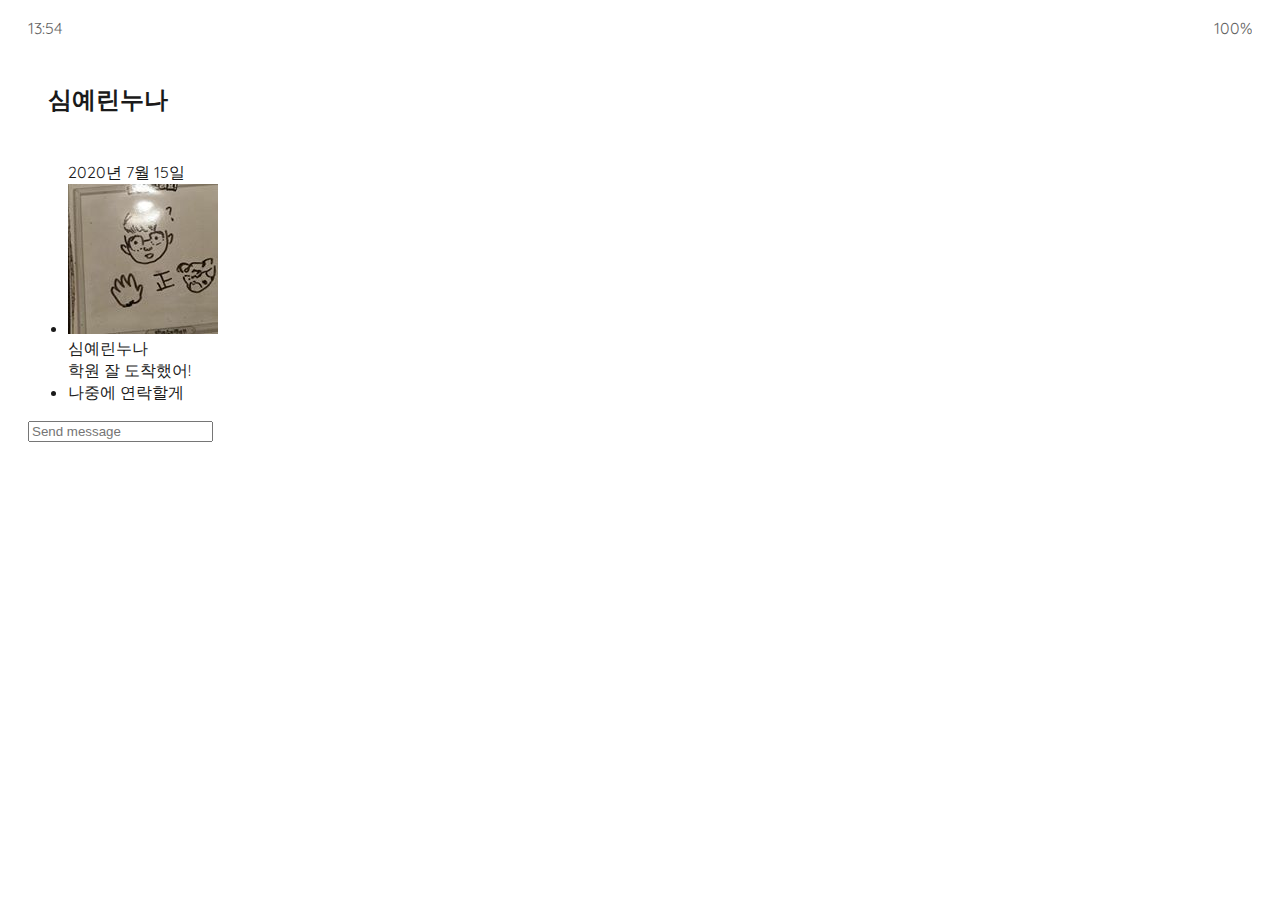
==== chat.html @ f07aab2f "html 오타 수정 css 파일 추가" ====
<!DOCTYPE html>
<html lang="en">
	<head>
		<meta charset="UTF-8" />
		<meta name="viewport" content="width=device-width, initial-scale=1.0" />
		<meta http-equiv="X-UA-Compatible" content="ie=edge" />
		<link
			rel="stylesheet"
			href="https://use.fontawesome.com/releases/v5.13.1/css/all.css"
			integrity="sha384-xxzQGERXS00kBmZW/6qxqJPyxW3UR0BPsL4c8ILaIWXva5kFi7TxkIIaMiKtqV1Q"
			crossorigin="anonymous"
		/>
		<link rel="stylesheet" href="css/styles.css" />
		<title>Chat | Kakao CLone</title>
	</head>
	<body>
		<div class="status-bar">
			<div class="status-bar__column">
				<span class="status-bar__clock">13:54</span>
			</div>
			<div class="status-bar__column">
				<i class="fas fa-clock"></i>
				<i class="fas fa-volume-mute"></i>
				<i class="fas fa-wifi"></i>
				<span class="status-bar__battery-level">100%</span>
				<i class="fas fa-battery-full"></i>
			</div>
		</div>
		<header class="header">
			<div class="header__header-column">
				<a href="index.html" class="header__back-btn">
					<i class="fas fa-arrow-left"></i>
				</a>
				<h1 class="header__title">심예린누나</h1>
			</div>
			<div class="header__header-column">
				<span class="header__icon">
					<i class="fas fa-search"></i>
				</span>
				<span class="header__icon">
					<i class="fas fa-bars"></i>
				</span>
			</div>
		</header>
		<main class="chat">
			<ul class="chat__messages">
				<span class="chat__timstamp">2020년 7월 15일</span>
				<li class="incoming-message message">
					<img src="images/avatar.jpg" class="g-avatar message__avatar">
					<div class="message__content">
						<span class="message__autor">심예린누나</span>
						<div class="message__bubble">
							학원 잘 도착했어!
						</div>
					</div>
					<span class="message__timestamp"></span>
				</li>
				<li class="incoming-message message">
					<span class="message__timestamp"></span>
					<div class="message__content">
						<div class="message__bubble">
							나중에 연락할게
						</div>
					</div>
					
				</li>
			</ul>
		</main>
		<div class="chat__write">
			<div class="chat__write-column">
				<i class="far fa-plus-square"></i>
			</div>
			<div class="chat__write-column">
				<input type="text" placeholder="Send message" class="chat__write-input" />
			</div>
			<div class="chat__write-column">
				<span class="chat__write-icon">
					<i class="far fa-smile-wink"></i>
				</span>
				<span class="chat__write-icon">
					<i class="fas fa-microphone"></i>
				</span>

			</div>
		</div>
	</body>
</html>
---- css/styles.css ----
@import "reset.css";
@import "status-bar.css";
@import url('https://fonts.googleapis.com/css2?family=Quicksand:wght@400;700&display=swap');
@import "header.css";
@import "nav-bar.css";

/*모든 element에 적용*/
* {
	box-sizing: border-box;
}

body {
	background-color: white;
	padding: 10px 20px; /*top&bottom, left&right*/
	color: #1a1a1a;
	font-family: 'Quicksand', sans-serif;
	
}

a{
	color: inherit; /*color 상속*/
}
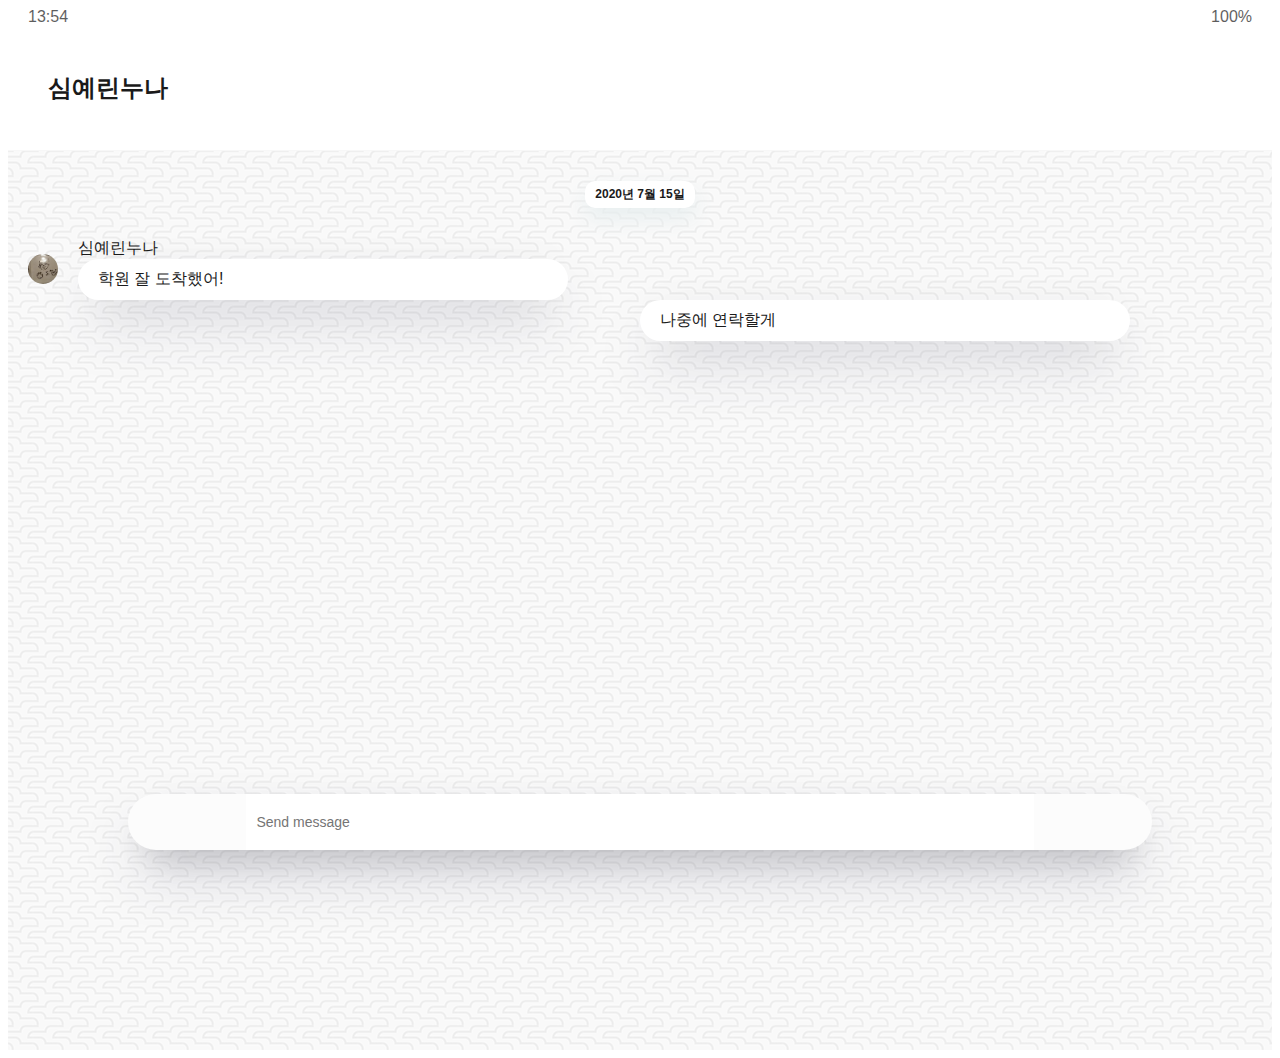
==== commit 868b140a: "make chat.css" ====
--- a/chat.html
+++ b/chat.html
@@ -13,7 +13,7 @@
 		<link rel="stylesheet" href="css/styles.css" />
 		<title>Chat | Kakao CLone</title>
 	</head>
-	<body>
+	<body class="chats-body">
 		<div class="status-bar">
 			<div class="status-bar__column">
 				<span class="status-bar__clock">13:54</span>
@@ -42,11 +42,11 @@
 				</span>
 			</div>
 		</header>
-		<main class="chat">
+		<main class="chat-screen">
 			<ul class="chat__messages">
-				<span class="chat__timstamp">2020년 7월 15일</span>
+				<span class="chat__timestamp">2020년 7월 15일</span>
 				<li class="incoming-message message">
-					<img src="images/avatar.jpg" class="g-avatar message__avatar">
+					<img src="images/avatar.jpg" class="m-avatar message__avatar">
 					<div class="message__content">
 						<span class="message__autor">심예린누나</span>
 						<div class="message__bubble">
@@ -55,7 +55,7 @@
 					</div>
 					<span class="message__timestamp"></span>
 				</li>
-				<li class="incoming-message message">
+				<li class="sent-message message">
 					<span class="message__timestamp"></span>
 					<div class="message__content">
 						<div class="message__bubble">
--- a/css/styles.css
+++ b/css/styles.css
@@ -1,12 +1,18 @@
 @import "reset.css";
 @import "status-bar.css";
-@import url('https://fonts.googleapis.com/css2?family=Quicksand:wght@400;700&display=swap');
+@import url('https://fonts.googleapis.com/css2?family=Open+Sans:300,400,600');
 @import "header.css";
 @import "nav-bar.css";
+@import "friend.css";
+@import "friends.css";
+@import "find.css";
+@import "more.css";
+@import "settings.css";
+@import "chat.css";
 
 /*모든 element에 적용*/
 * {
-	box-sizing: border-box;
+	box-sizing: border-box; /*overcompensate 방지*/
 }
 
 body {
@@ -19,4 +25,5 @@
 
 a{
 	color: inherit; /*color 상속*/
+	text-decoration: none;
 }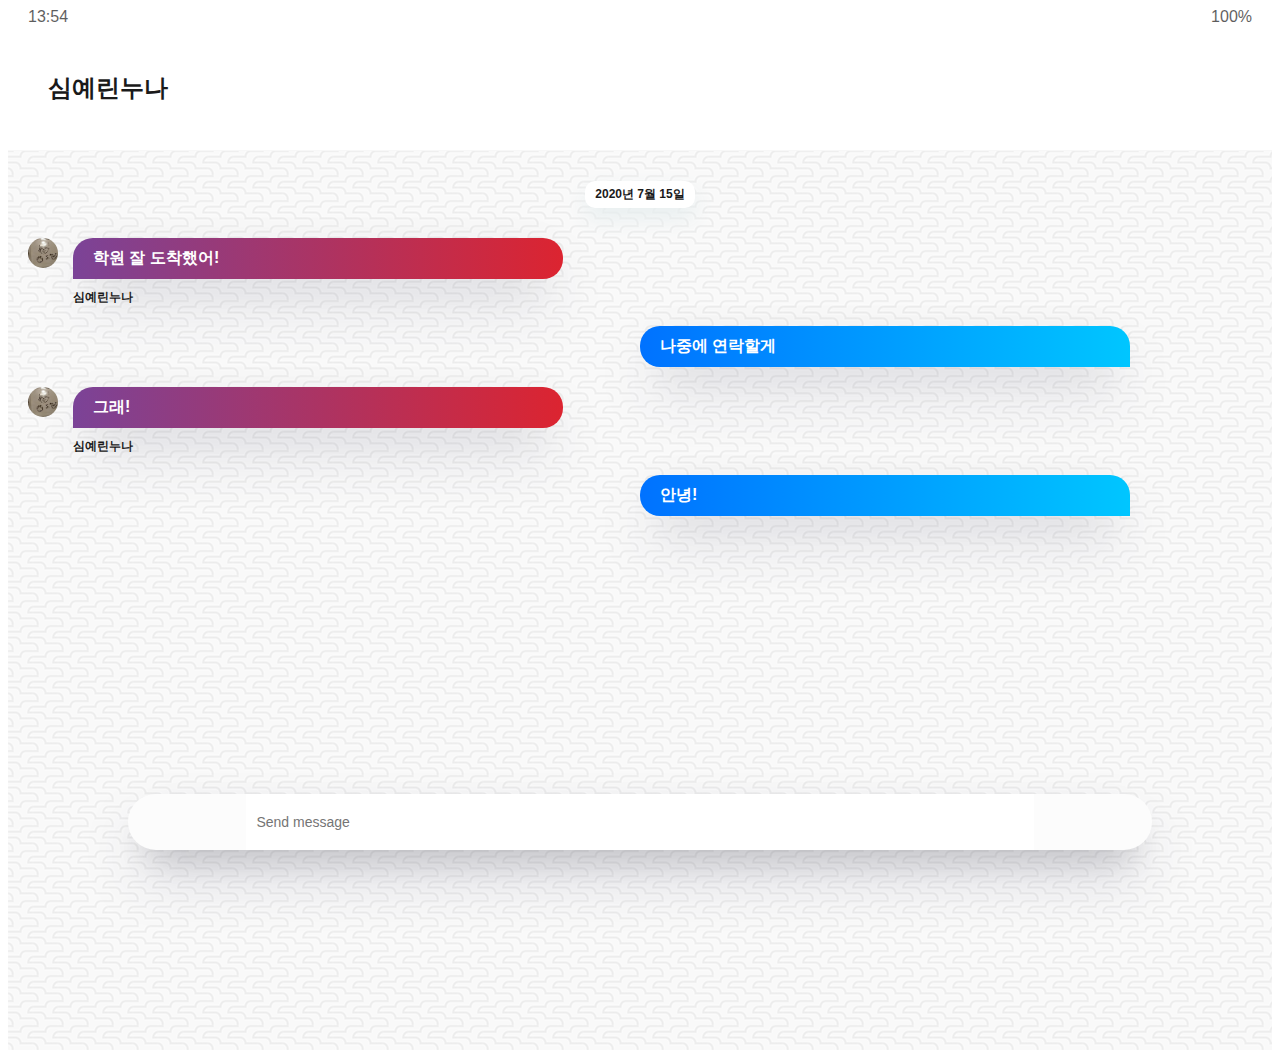
==== commit 335e63e2: "chat.css complete" ====
--- a/chat.html
+++ b/chat.html
@@ -48,19 +48,40 @@
 				<li class="incoming-message message">
 					<img src="images/avatar.jpg" class="m-avatar message__avatar">
 					<div class="message__content">
-						<span class="message__autor">심예린누나</span>
-						<div class="message__bubble">
+						
+						<span class="message__bubble">
 							학원 잘 도착했어!
-						</div>
+						</span>
+						<span class="message__author">심예린누나</span>
 					</div>
 					<span class="message__timestamp"></span>
 				</li>
 				<li class="sent-message message">
 					<span class="message__timestamp"></span>
 					<div class="message__content">
-						<div class="message__bubble">
+						<span class="message__bubble">
 							나중에 연락할게
-						</div>
+						</span>
+					</div>
+					
+				</li>
+				<li class="incoming-message message">
+					<img src="images/avatar.jpg" class="m-avatar message__avatar">
+					<div class="message__content">
+						
+						<span class="message__bubble">
+							그래!
+						</span>
+						<span class="message__author">심예린누나</span>
+					</div>
+					<span class="message__timestamp"></span>
+				</li>
+				<li class="sent-message message">
+					<span class="message__timestamp"></span>
+					<div class="message__content">
+						<span class="message__bubble">
+							안녕!
+						</span>
 					</div>
 					
 				</li>
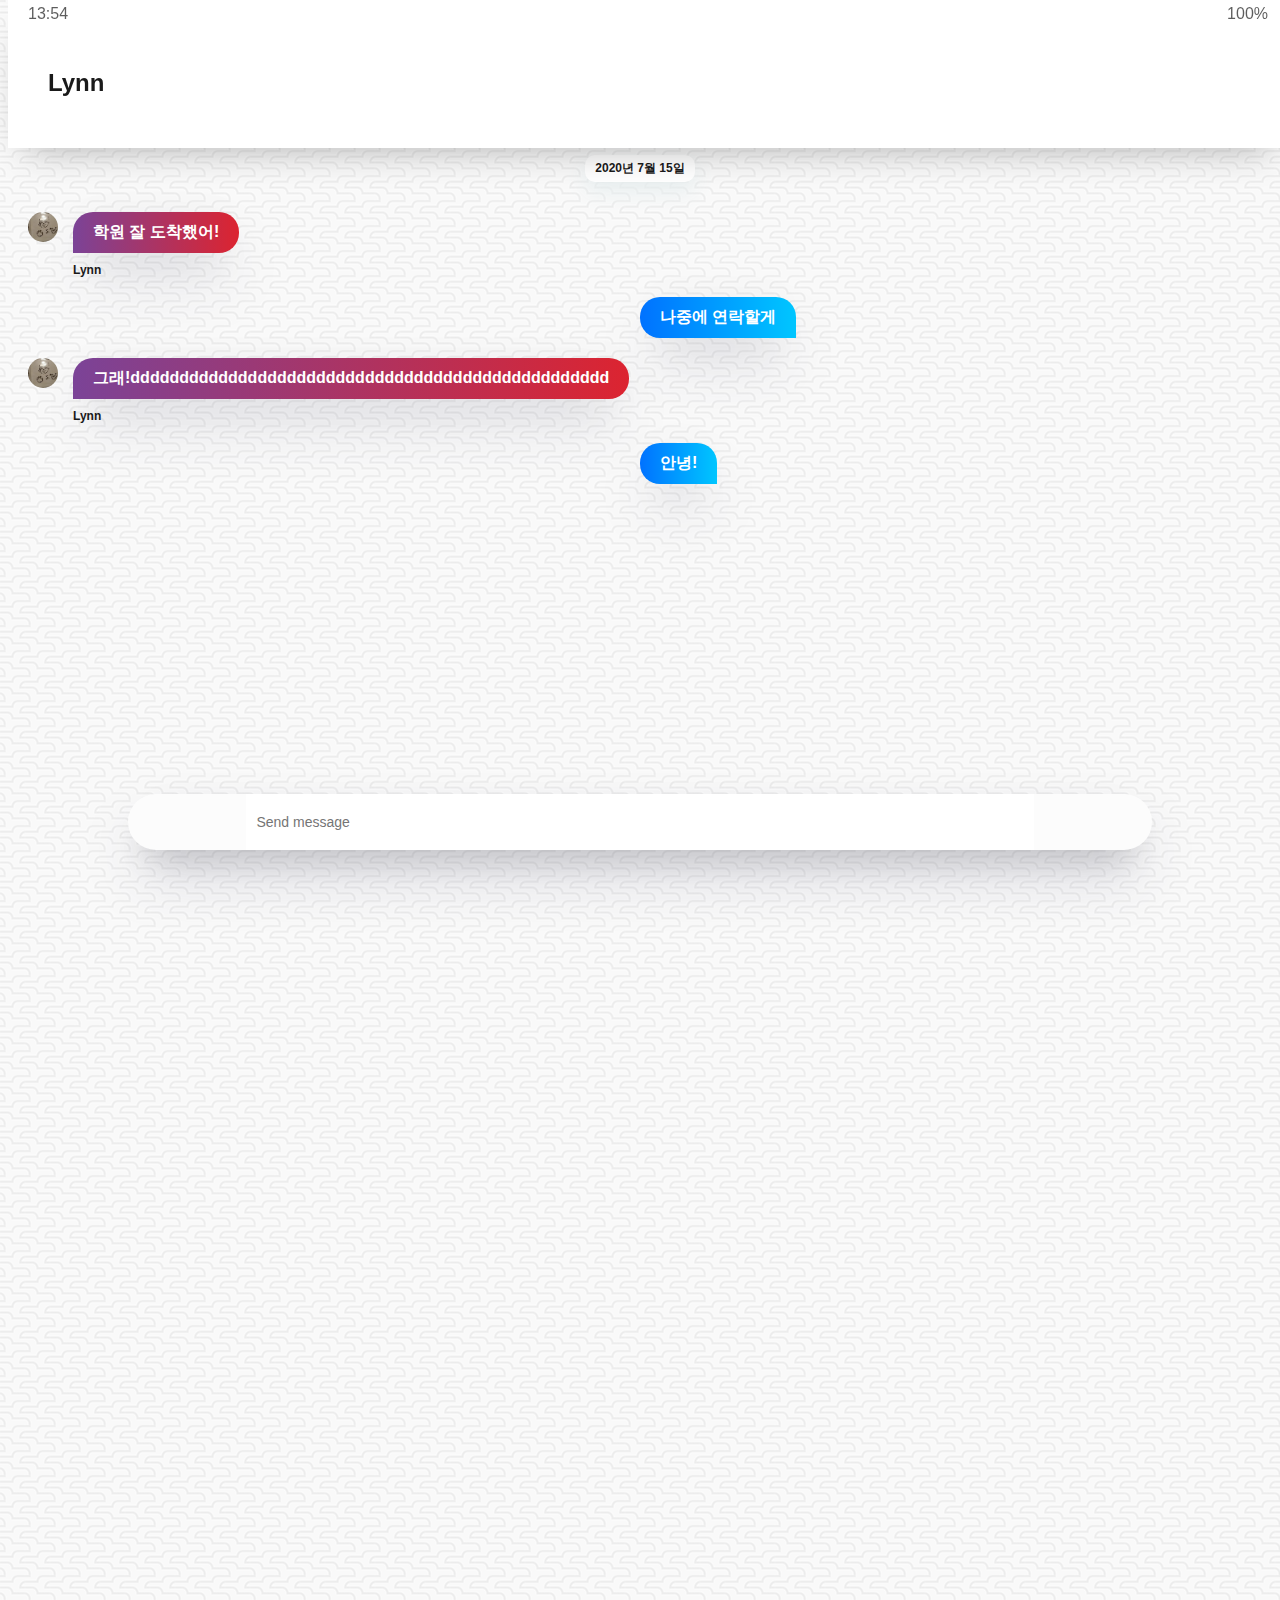
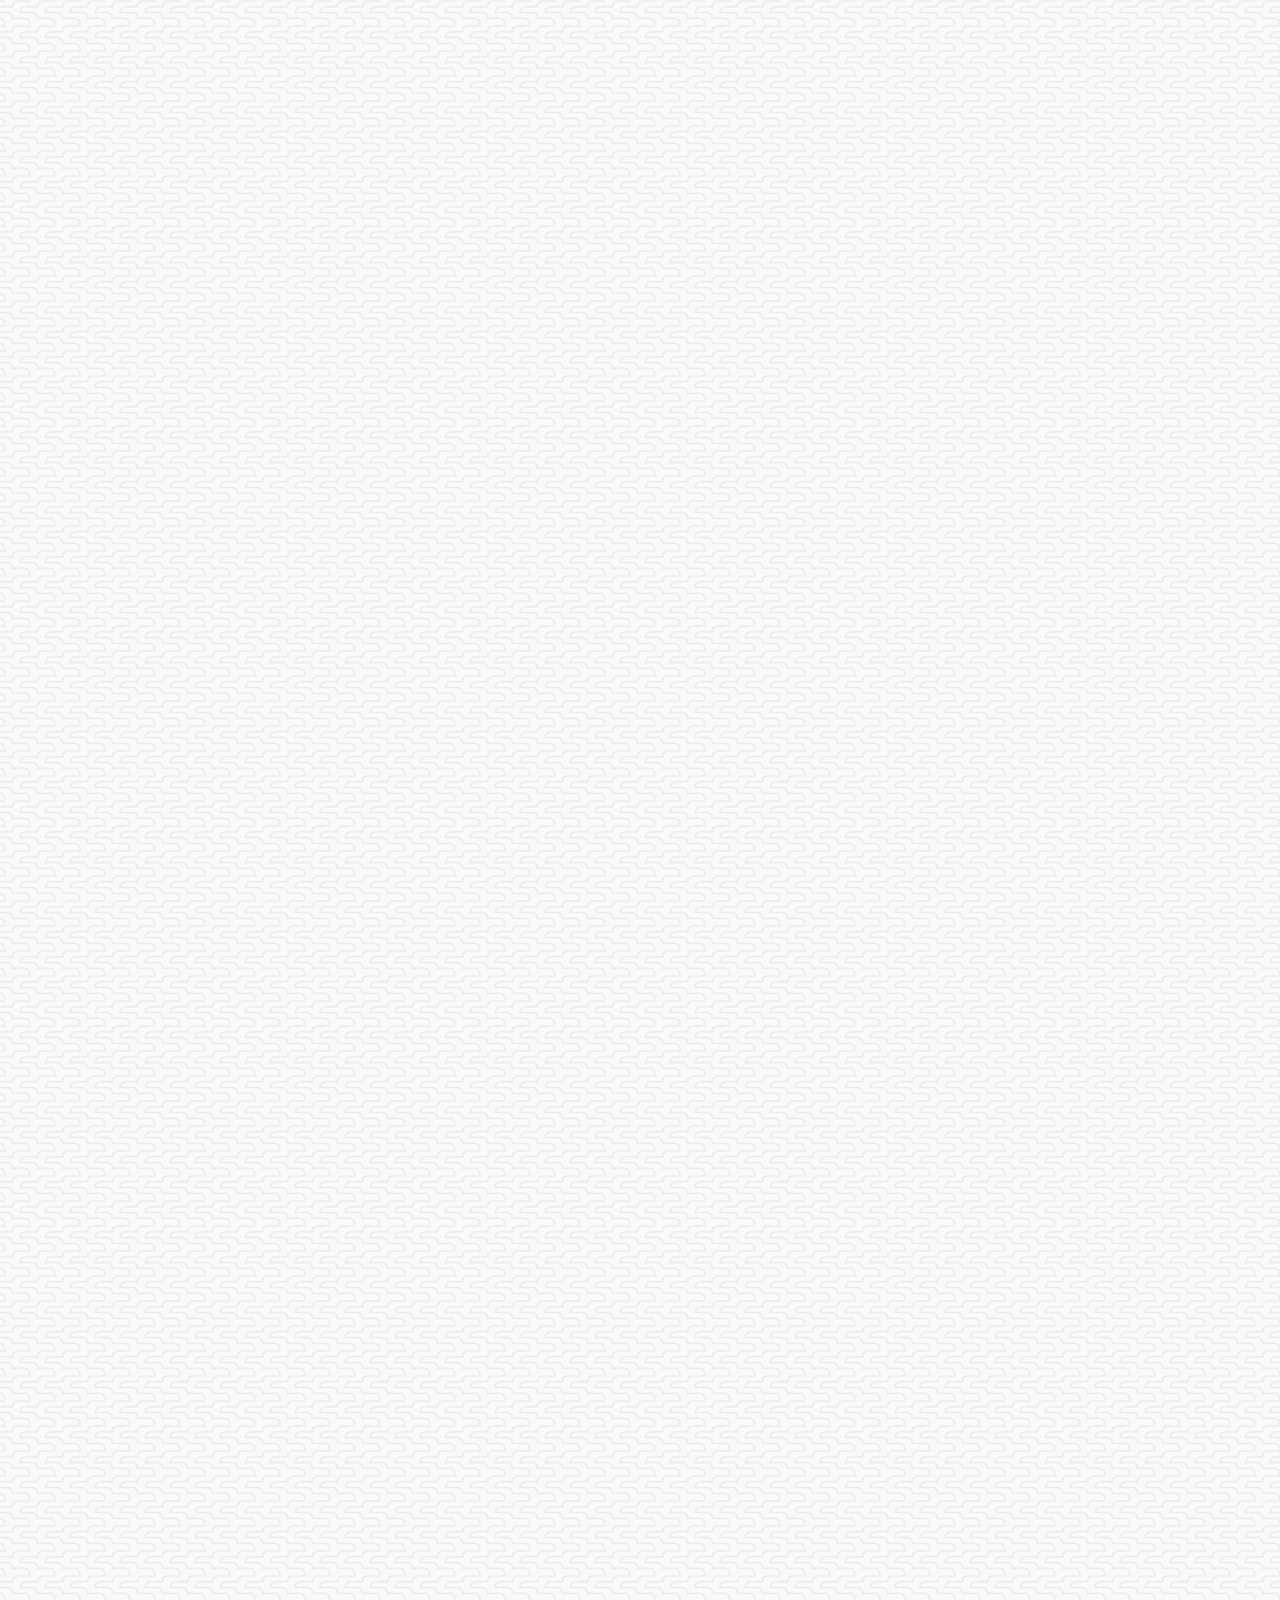
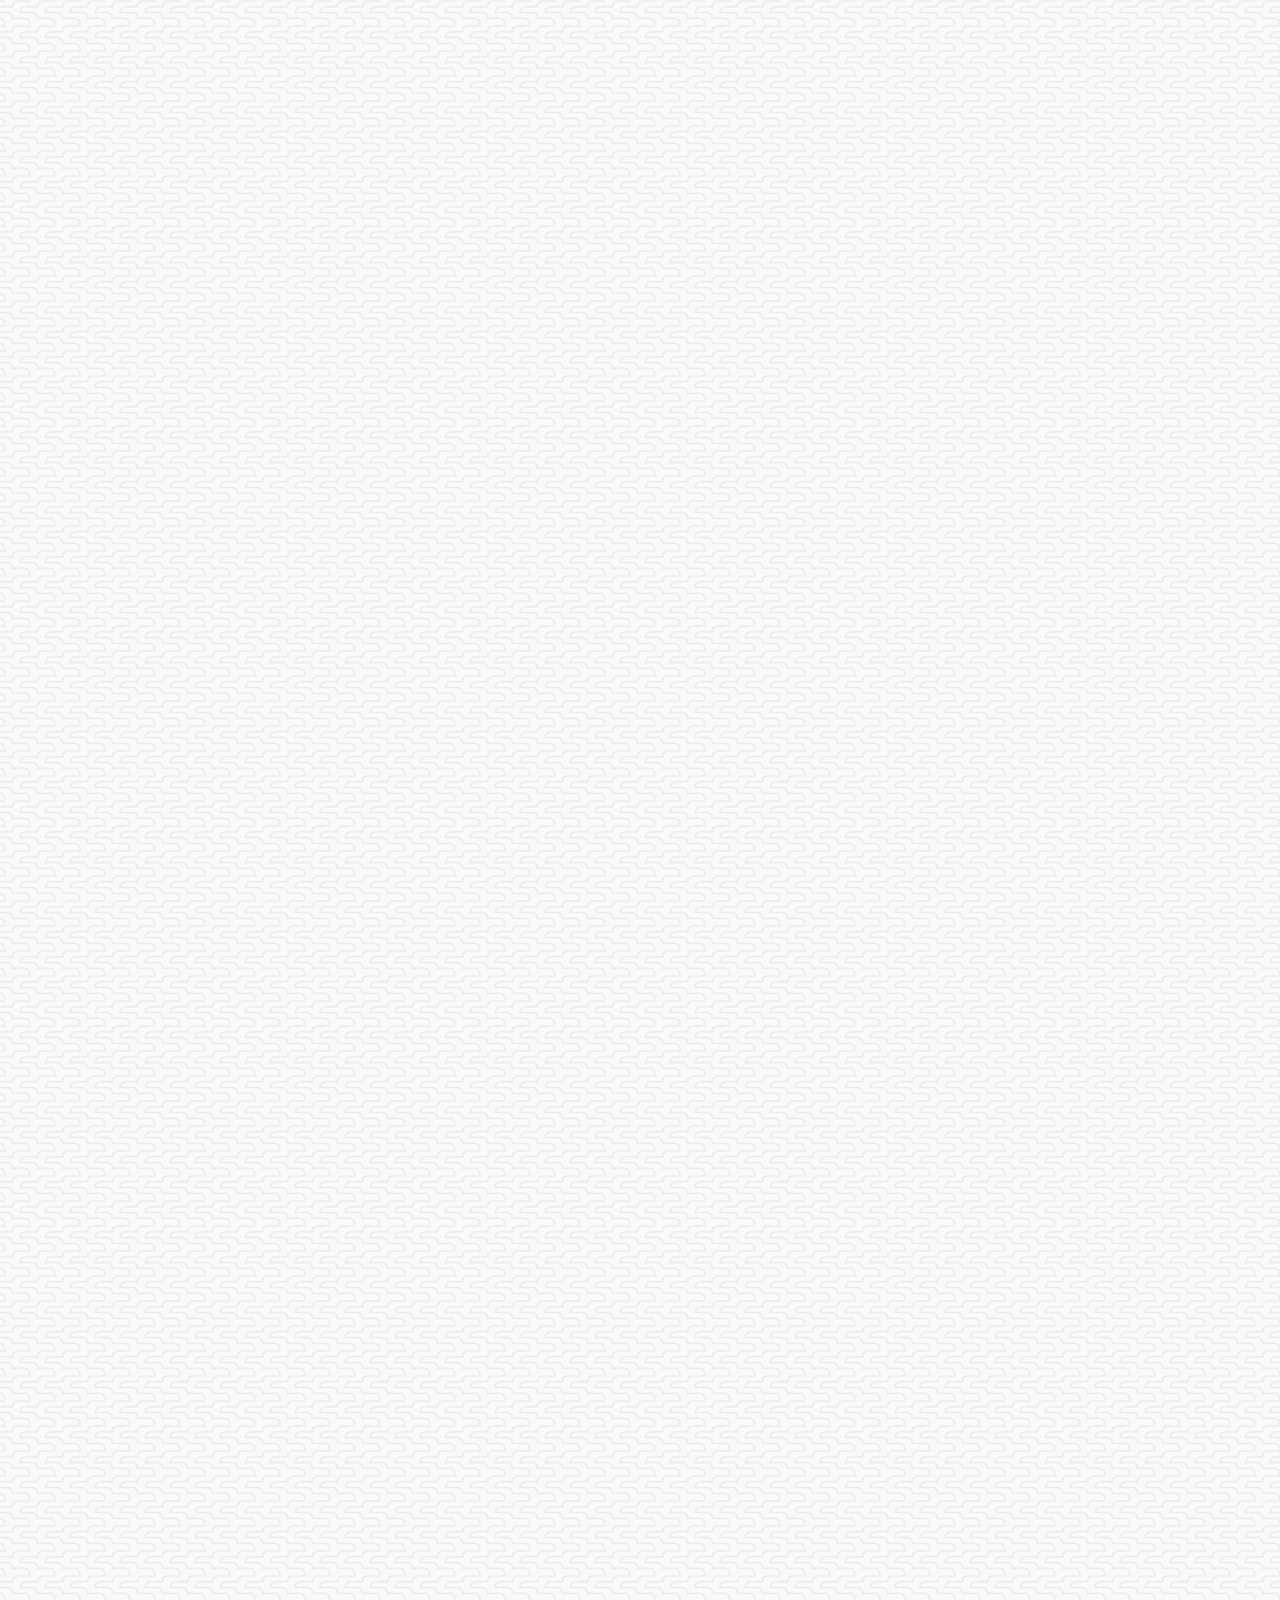
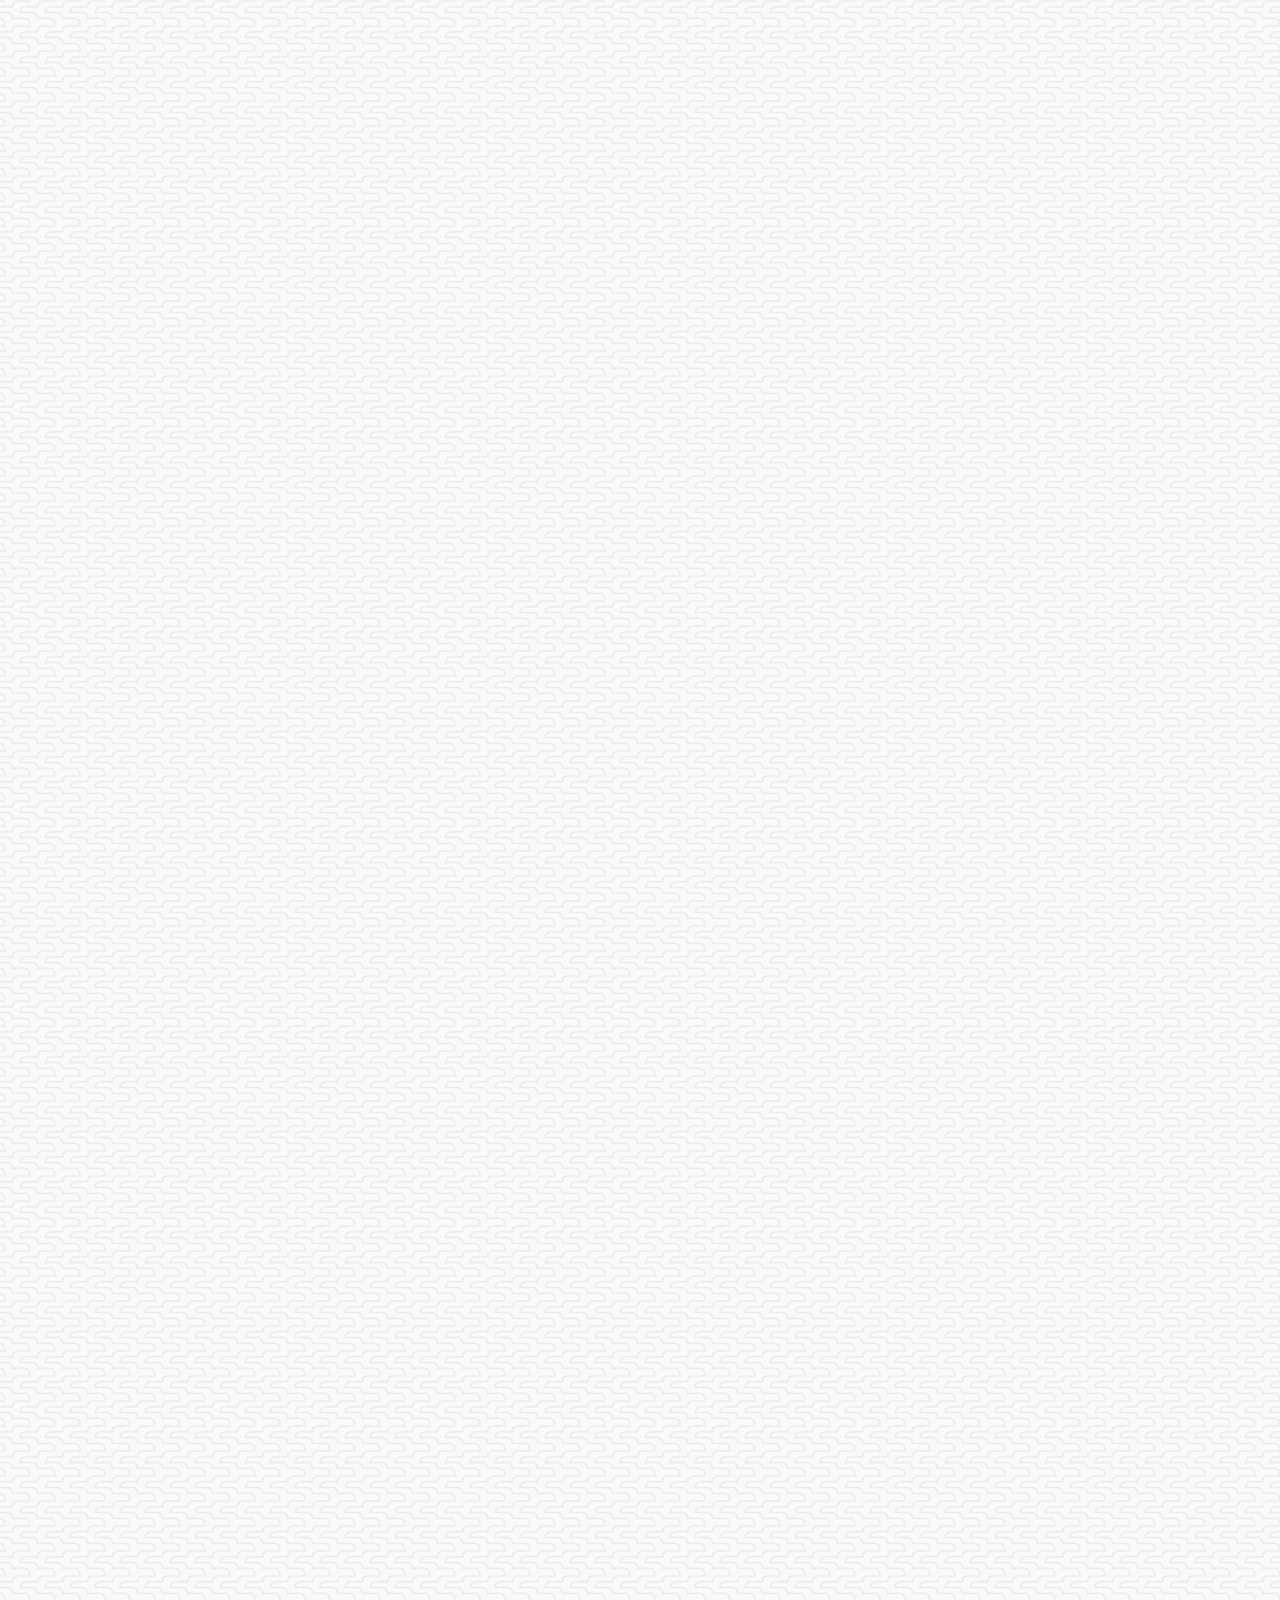
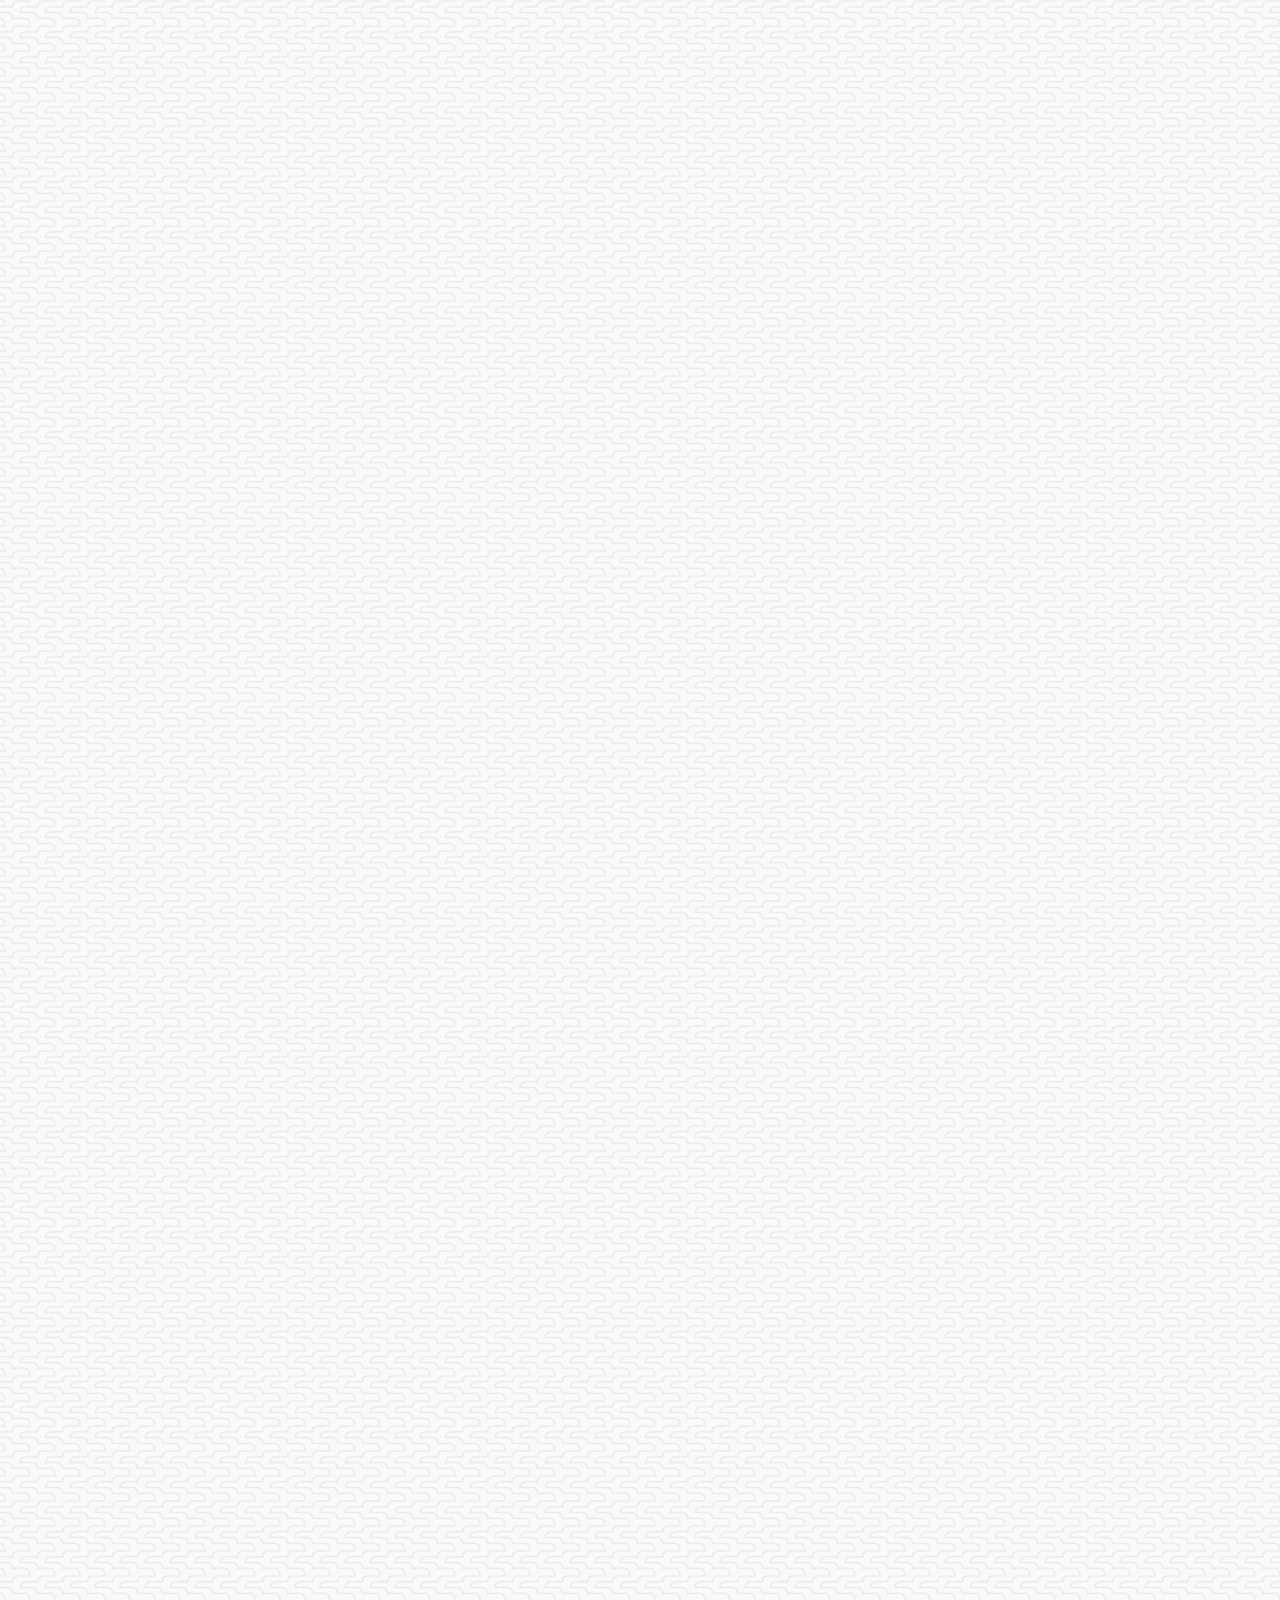
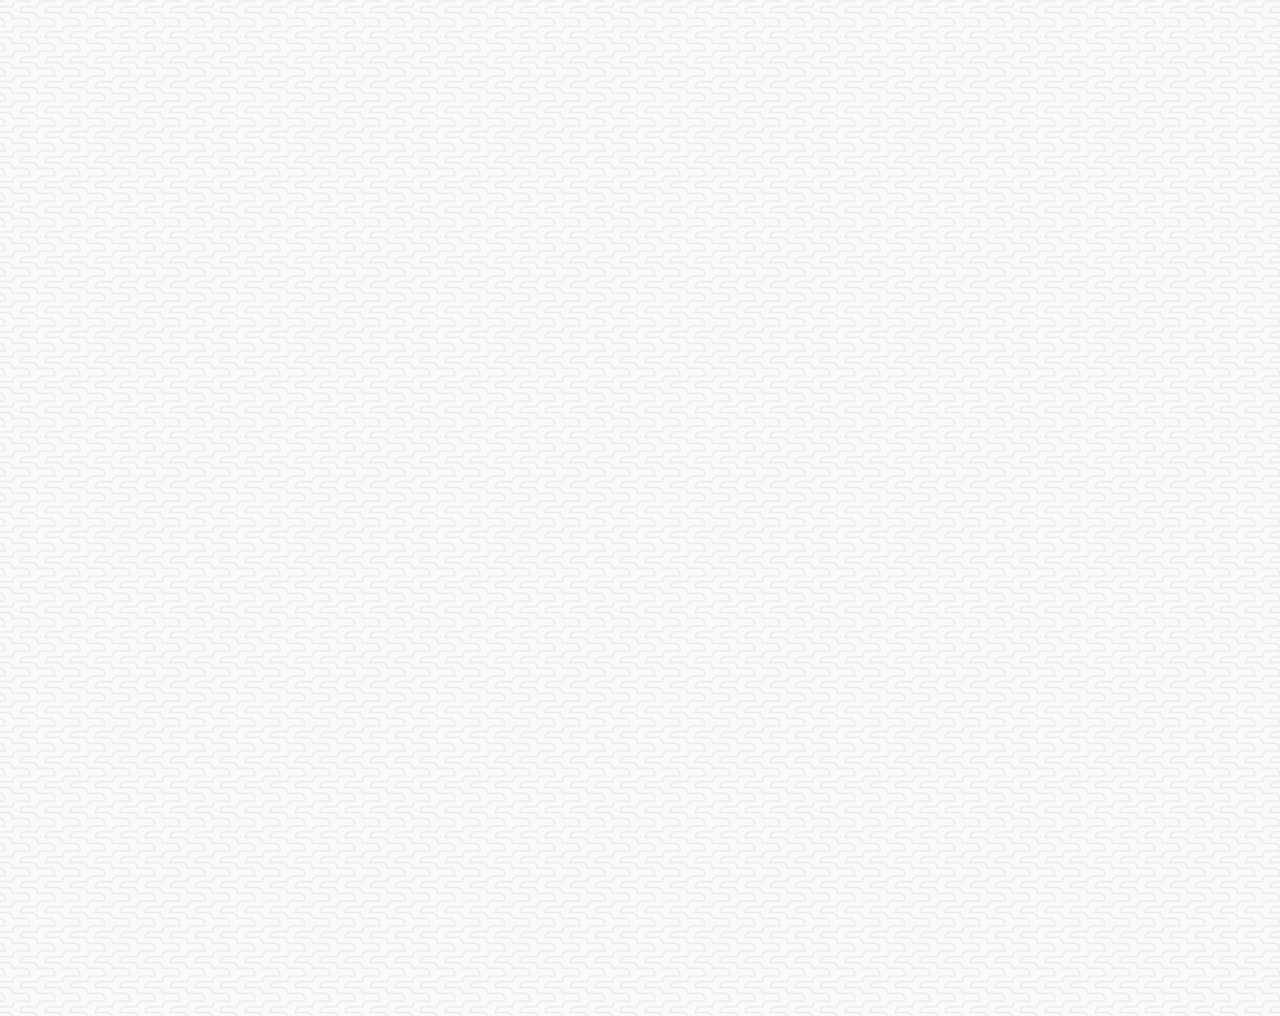
==== commit 454eab5d: "chat.css modification" ====
--- a/chat.html
+++ b/chat.html
@@ -14,34 +14,36 @@
 		<title>Chat | Kakao CLone</title>
 	</head>
 	<body class="chats-body">
-		<div class="status-bar">
-			<div class="status-bar__column">
-				<span class="status-bar__clock">13:54</span>
+		<div class="header-wrapper">
+			<div class="status-bar">
+				<div class="status-bar__column">
+					<span class="status-bar__clock">13:54</span>
+				</div>
+				<div class="status-bar__column">
+					<i class="fas fa-clock"></i>
+					<i class="fas fa-volume-mute"></i>
+					<i class="fas fa-wifi"></i>
+					<span class="status-bar__battery-level">100%</span>
+					<i class="fas fa-battery-full"></i>
+				</div>
 			</div>
-			<div class="status-bar__column">
-				<i class="fas fa-clock"></i>
-				<i class="fas fa-volume-mute"></i>
-				<i class="fas fa-wifi"></i>
-				<span class="status-bar__battery-level">100%</span>
-				<i class="fas fa-battery-full"></i>
-			</div>
+			<header class="header">
+				<div class="header__header-column">
+					<a href="index.html" class="header__back-btn">
+						<i class="fas fa-arrow-left"></i>
+					</a>
+					<h1 class="header__title">Lynn</h1>
+				</div>
+				<div class="header__header-column">
+					<span class="header__icon">
+						<i class="fas fa-search"></i>
+					</span>
+					<span class="header__icon">
+						<i class="fas fa-bars"></i>
+					</span>
+				</div>
+			</header>
 		</div>
-		<header class="header">
-			<div class="header__header-column">
-				<a href="index.html" class="header__back-btn">
-					<i class="fas fa-arrow-left"></i>
-				</a>
-				<h1 class="header__title">심예린누나</h1>
-			</div>
-			<div class="header__header-column">
-				<span class="header__icon">
-					<i class="fas fa-search"></i>
-				</span>
-				<span class="header__icon">
-					<i class="fas fa-bars"></i>
-				</span>
-			</div>
-		</header>
 		<main class="chat-screen">
 			<ul class="chat__messages">
 				<span class="chat__timestamp">2020년 7월 15일</span>
@@ -52,7 +54,7 @@
 						<span class="message__bubble">
 							학원 잘 도착했어!
 						</span>
-						<span class="message__author">심예린누나</span>
+						<span class="message__author">Lynn</span>
 					</div>
 					<span class="message__timestamp"></span>
 				</li>
@@ -70,9 +72,9 @@
 					<div class="message__content">
 						
 						<span class="message__bubble">
-							그래!
+							그래!ddddddddddddddddddddddddddddddddddddddddddddddddd
 						</span>
-						<span class="message__author">심예린누나</span>
+						<span class="message__author">Lynn</span>
 					</div>
 					<span class="message__timestamp"></span>
 				</li>
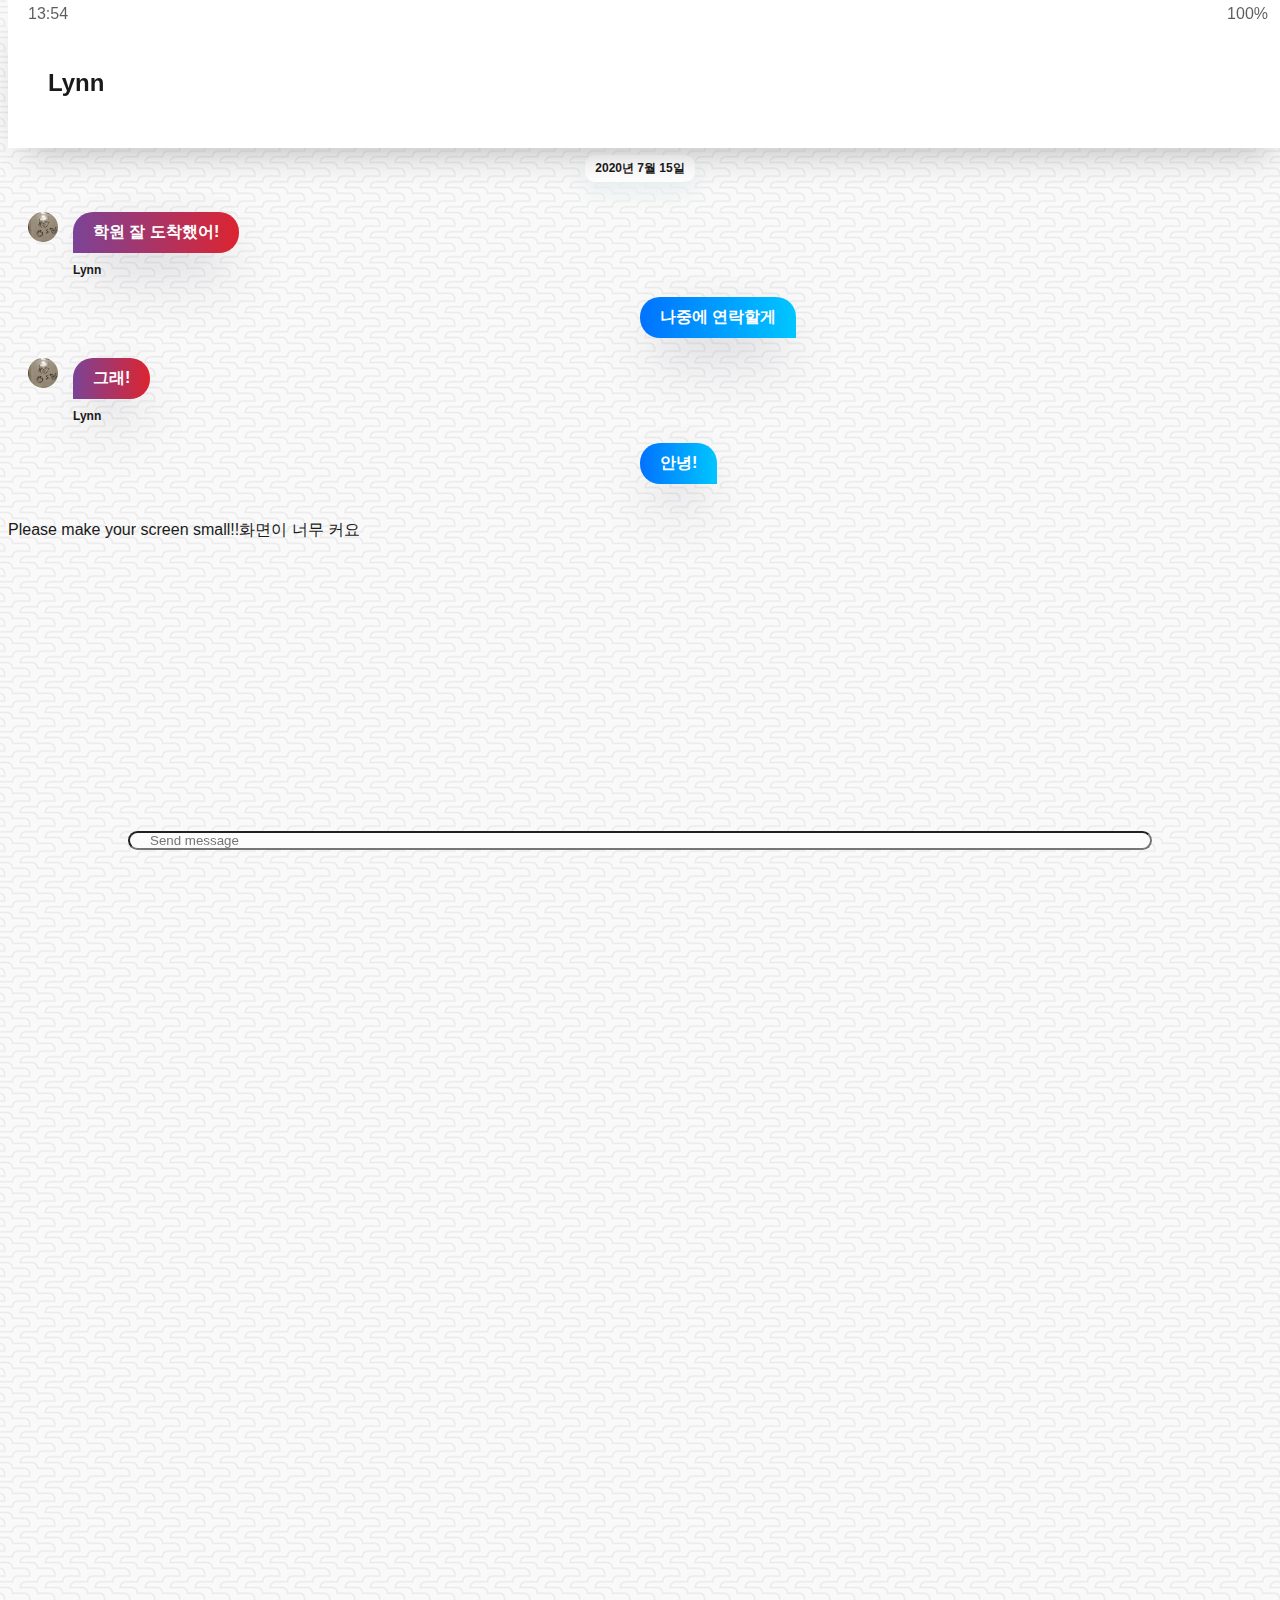
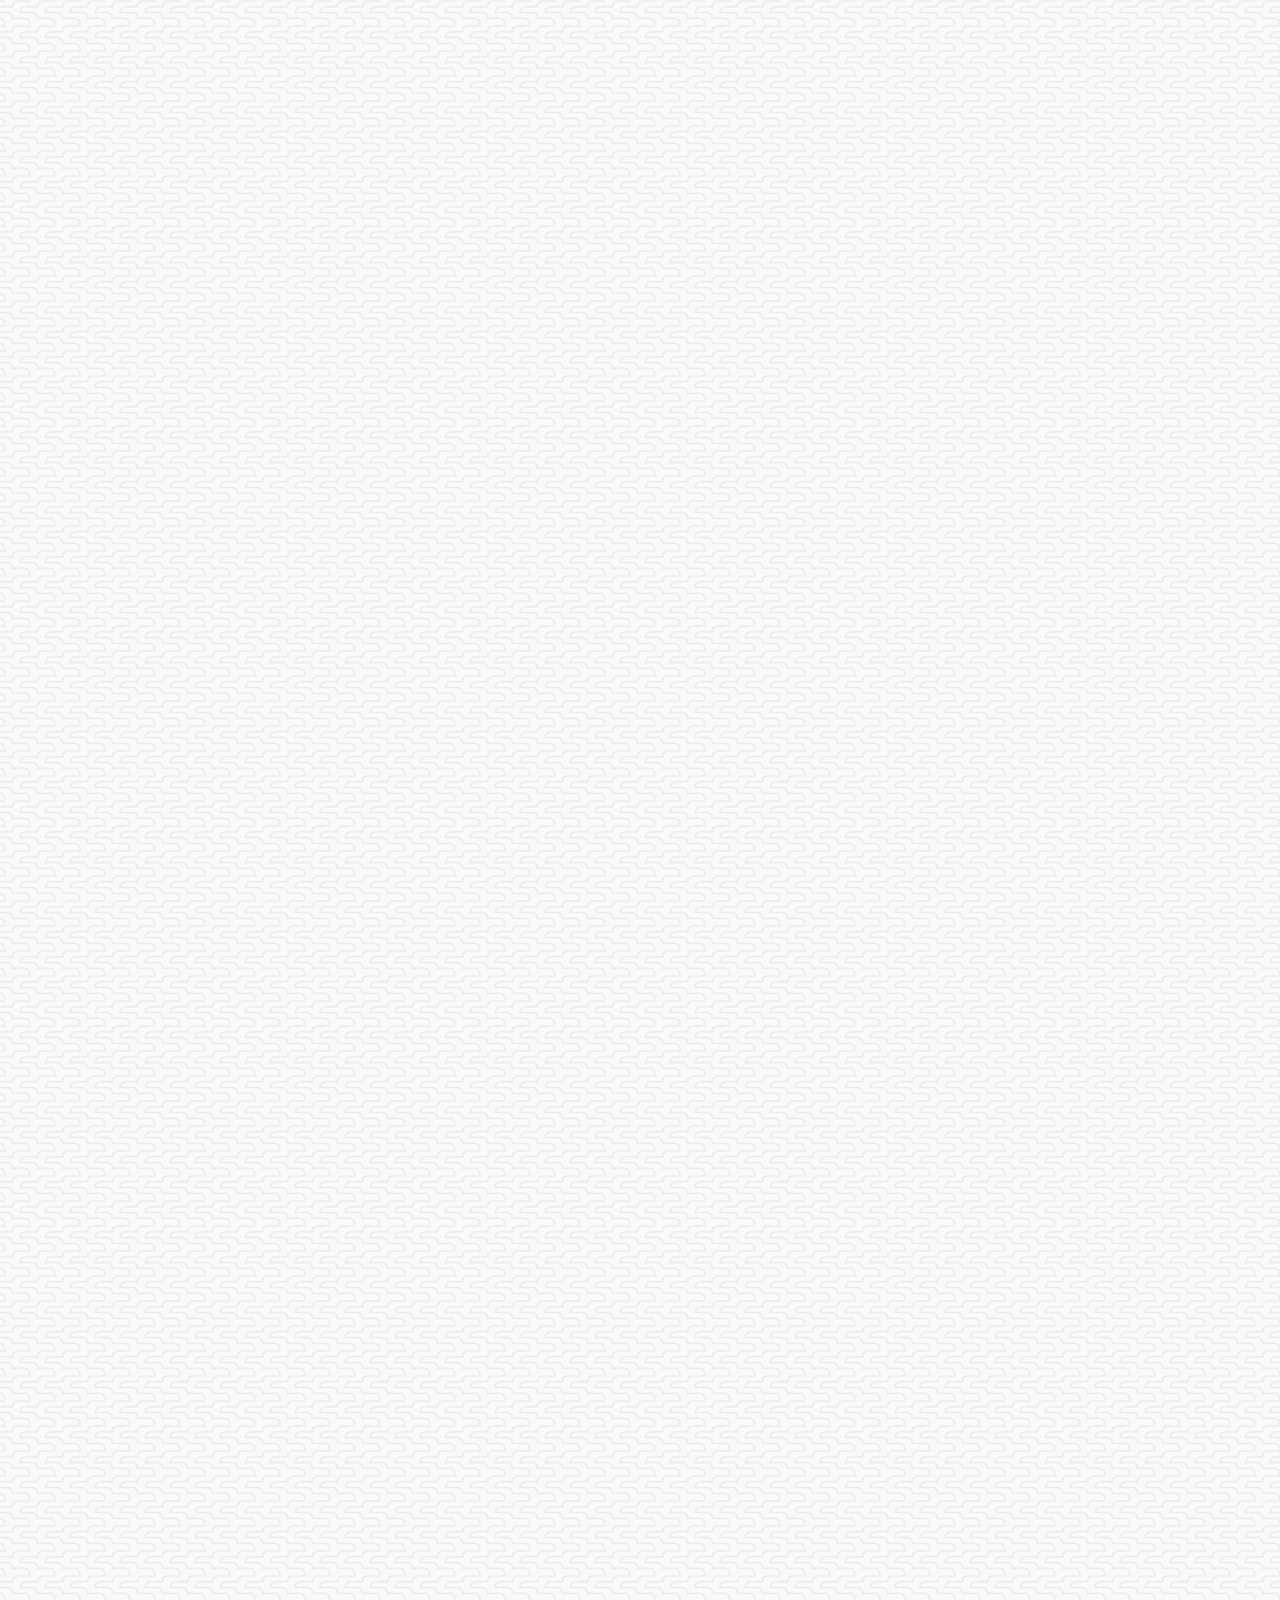
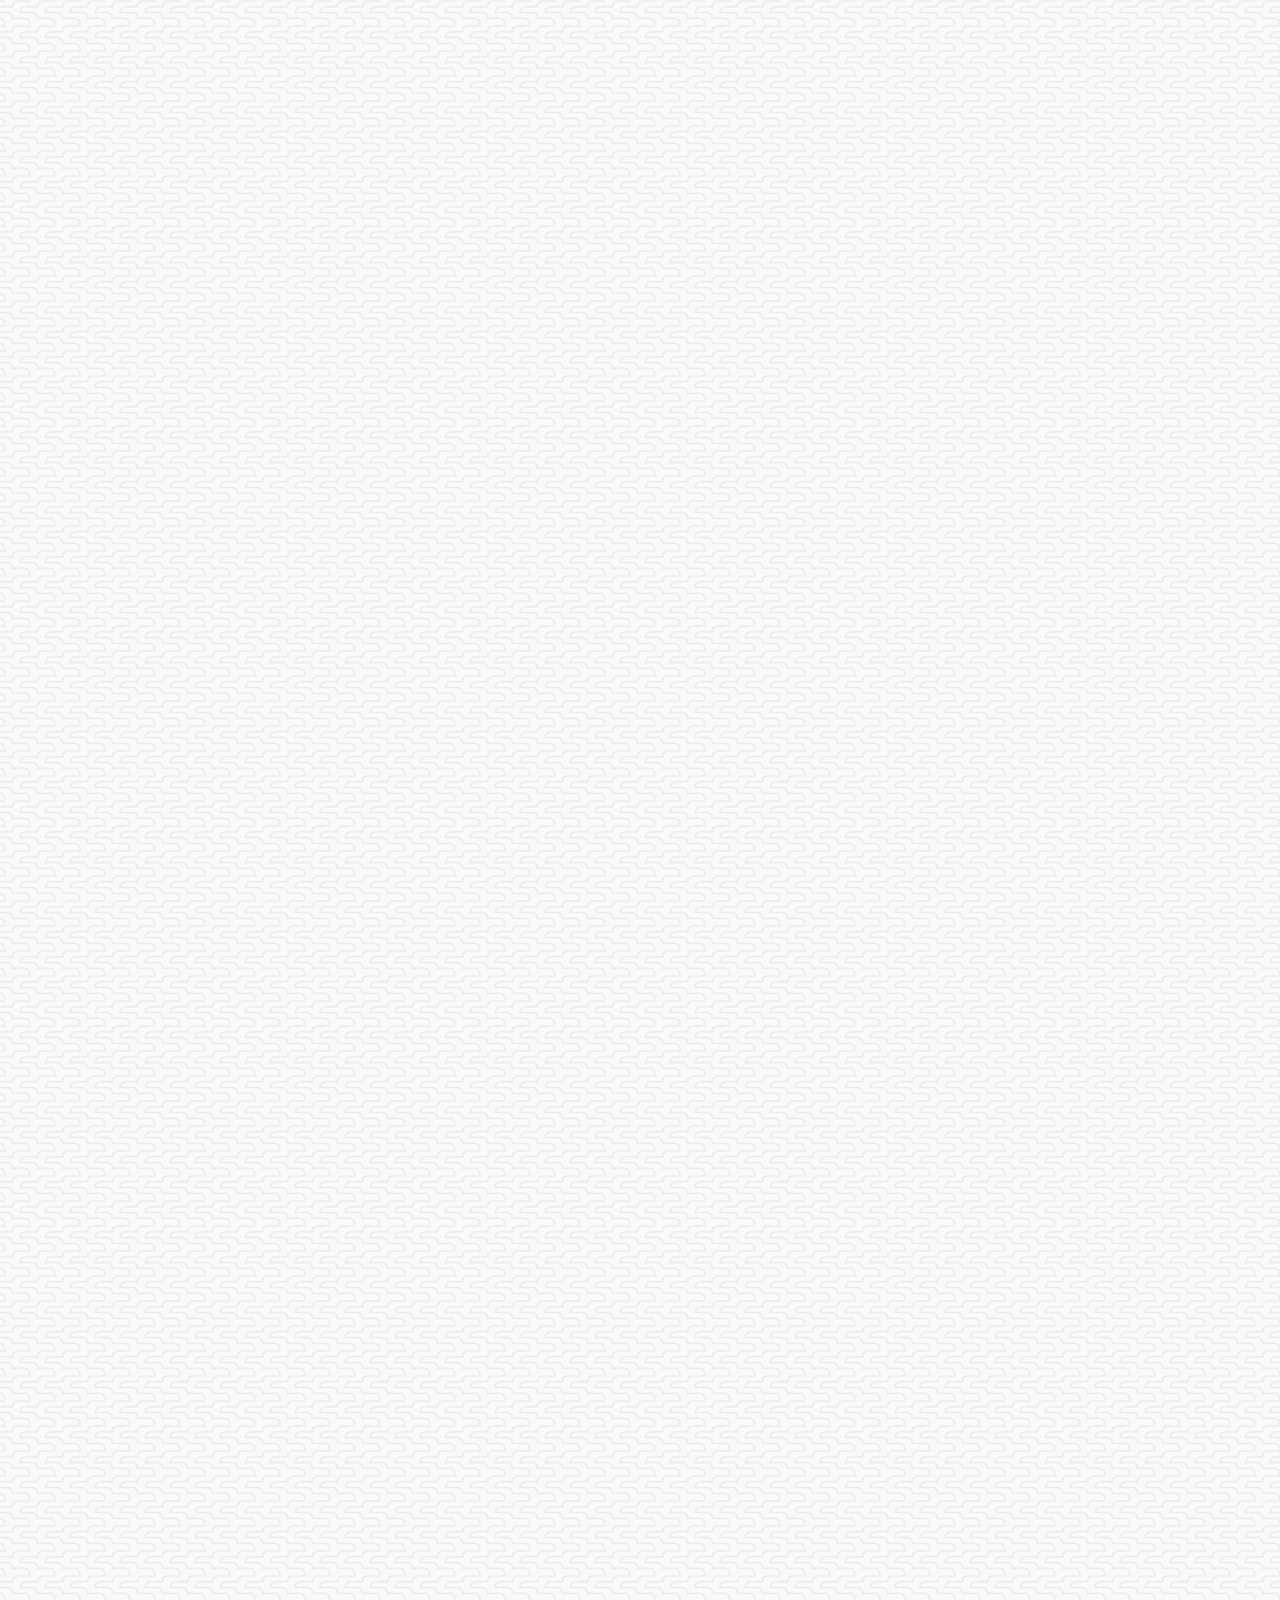
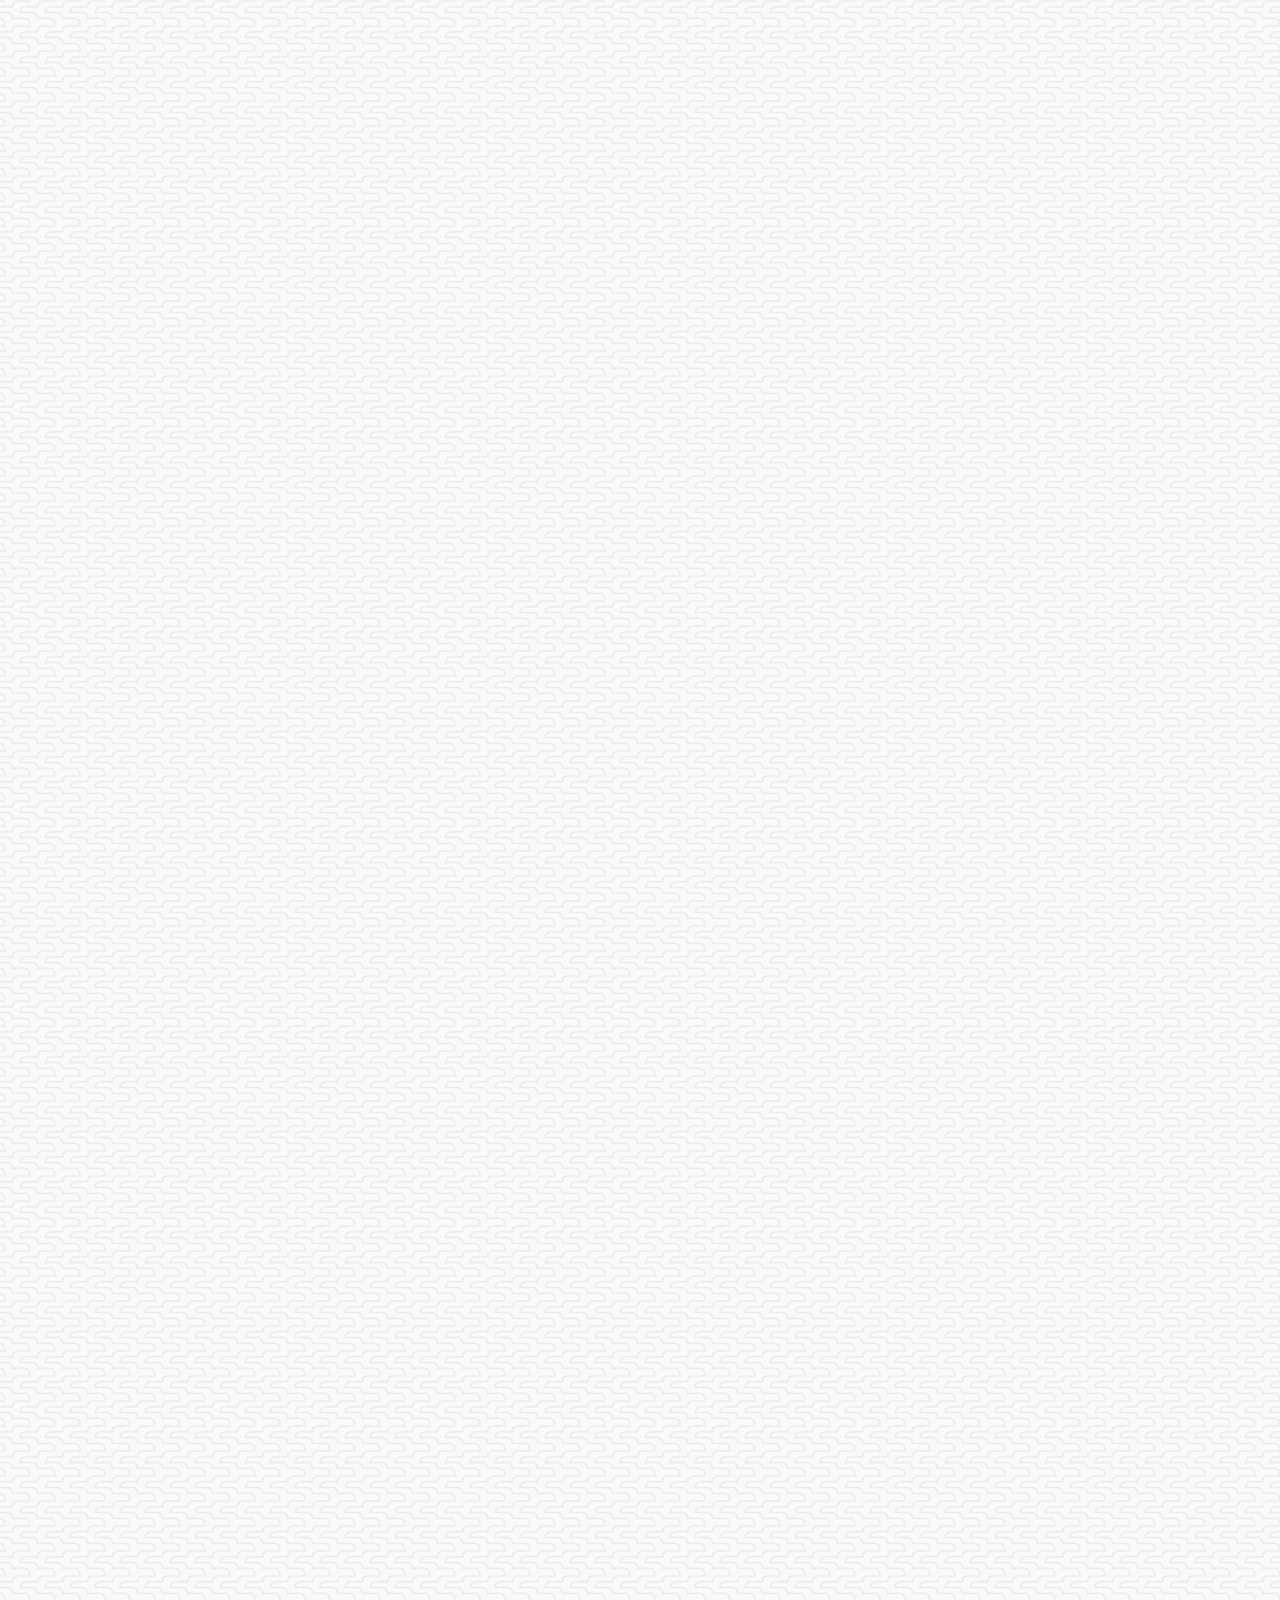
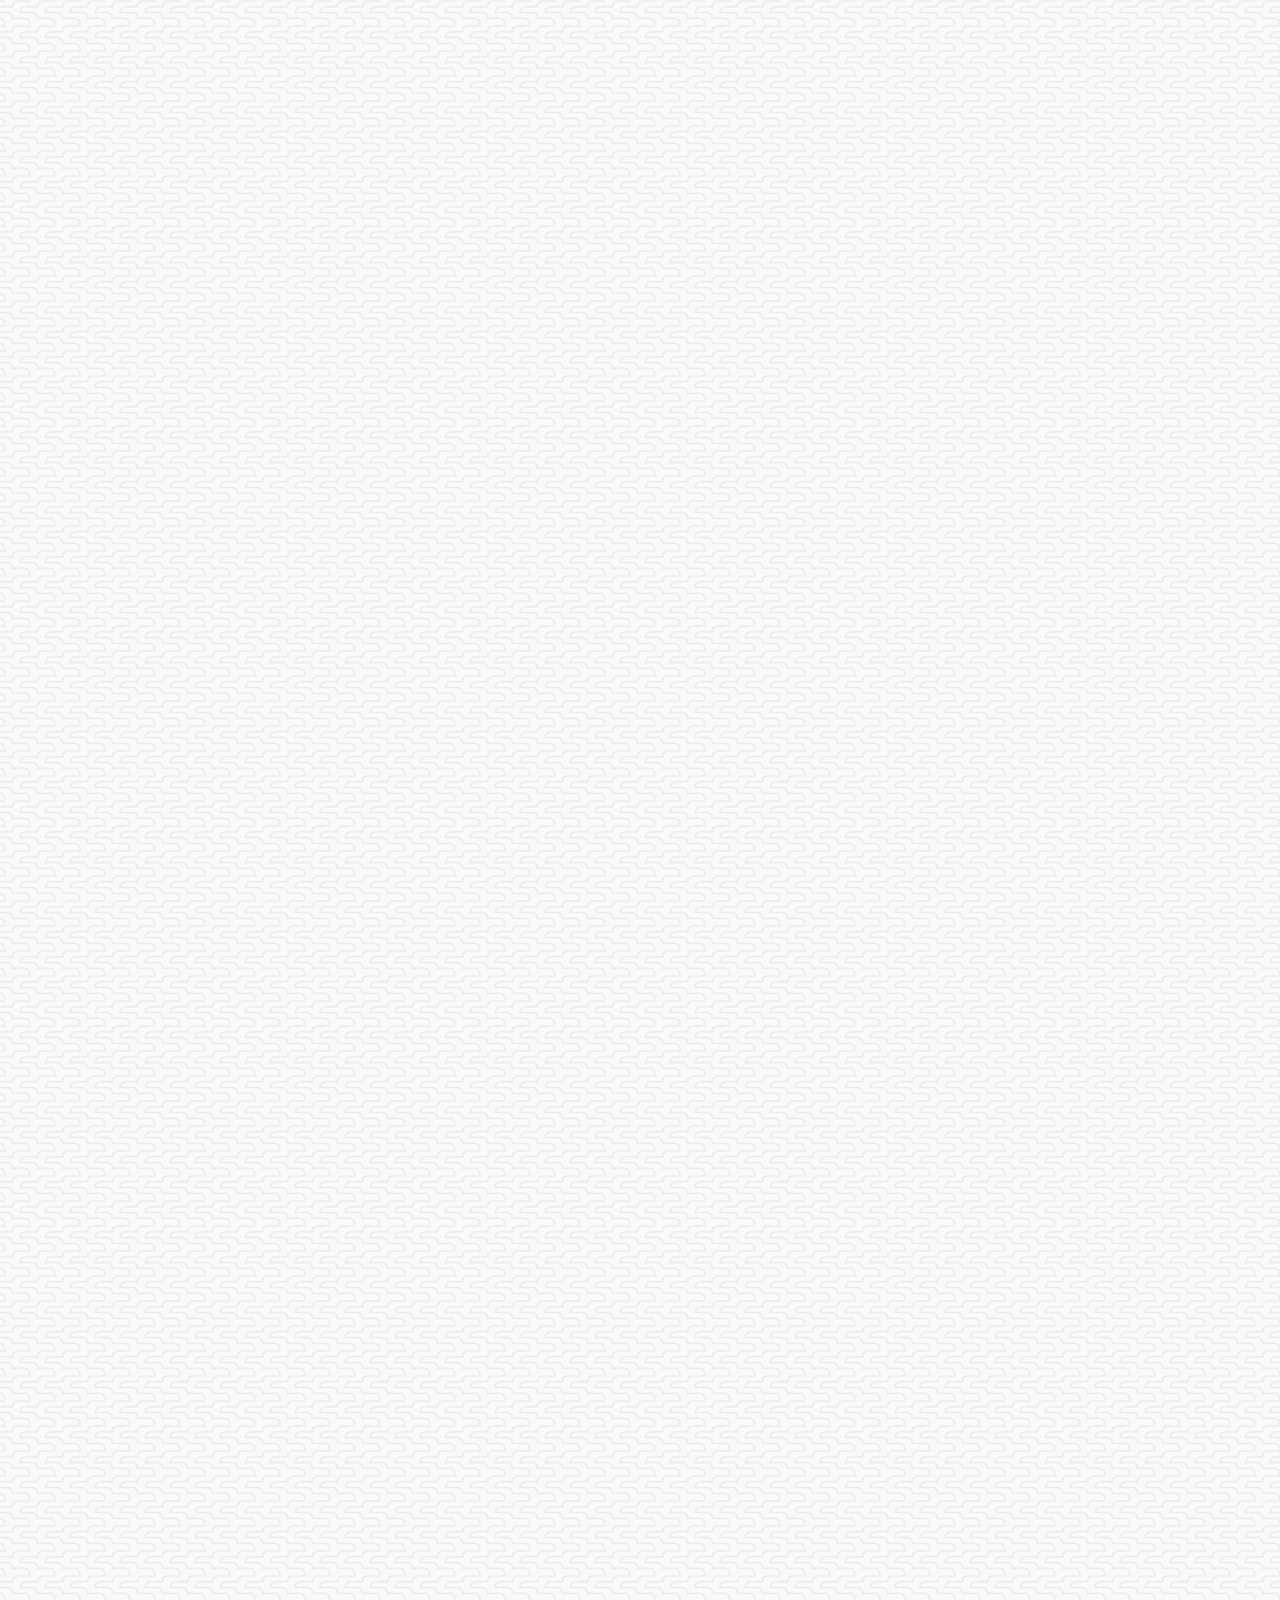
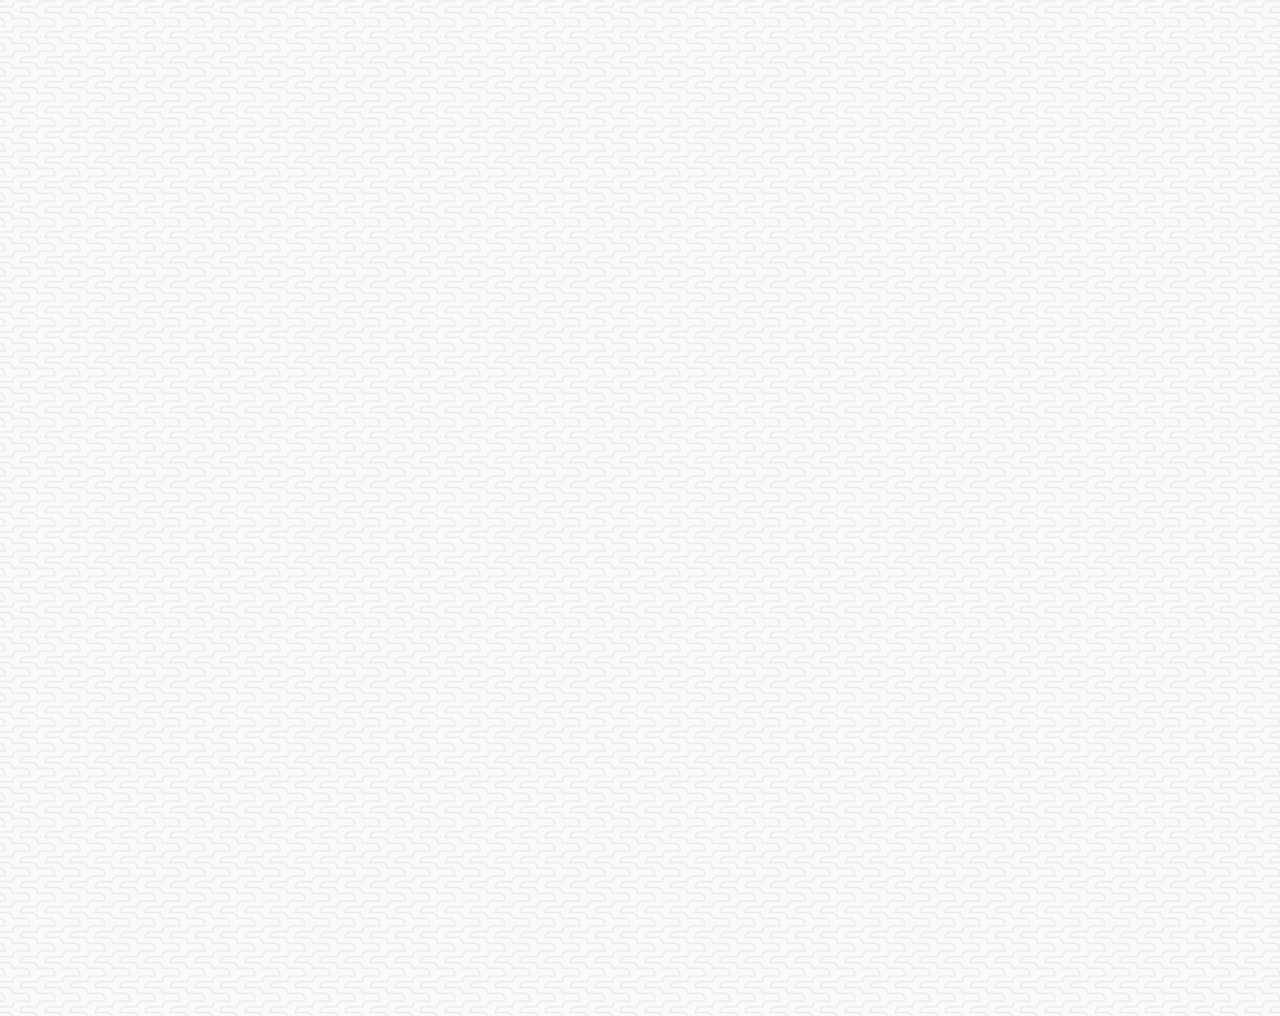
==== commit 64b154cb: "chang message" ====
--- a/chat.html
+++ b/chat.html
@@ -72,7 +72,7 @@
 					<div class="message__content">
 						
 						<span class="message__bubble">
-							그래!ddddddddddddddddddddddddddddddddddddddddddddddddd
+							그래!
 						</span>
 						<span class="message__author">Lynn</span>
 					</div>
@@ -89,22 +89,23 @@
 				</li>
 			</ul>
 		</main>
-		<div class="chat__write">
-			<div class="chat__write-column">
+		<div class="chat__write-container">
+			<input class="chat__write" type="text" placeholder="Send message" class="chat__write-input" />
+			<!--input 다음에 div로 icon을 써야 애니메이션 효과 가능! -->
+			<div class="chat__icon-left chat__icon">
 				<i class="far fa-plus-square"></i>
 			</div>
-			<div class="chat__write-column">
-				<input type="text" placeholder="Send message" class="chat__write-input" />
-			</div>
-			<div class="chat__write-column">
+			<div class="chat__icon-right chat__icon">
 				<span class="chat__write-icon">
 					<i class="far fa-smile-wink"></i>
 				</span>
 				<span class="chat__write-icon">
 					<i class="fas fa-microphone"></i>
 				</span>
-
 			</div>
+		</div>
+		<div class="bigScreen">
+			<span class="bigScreen__text">Please make your screen small!!화면이 너무 커요</span>
 		</div>
 	</body>
 </html>